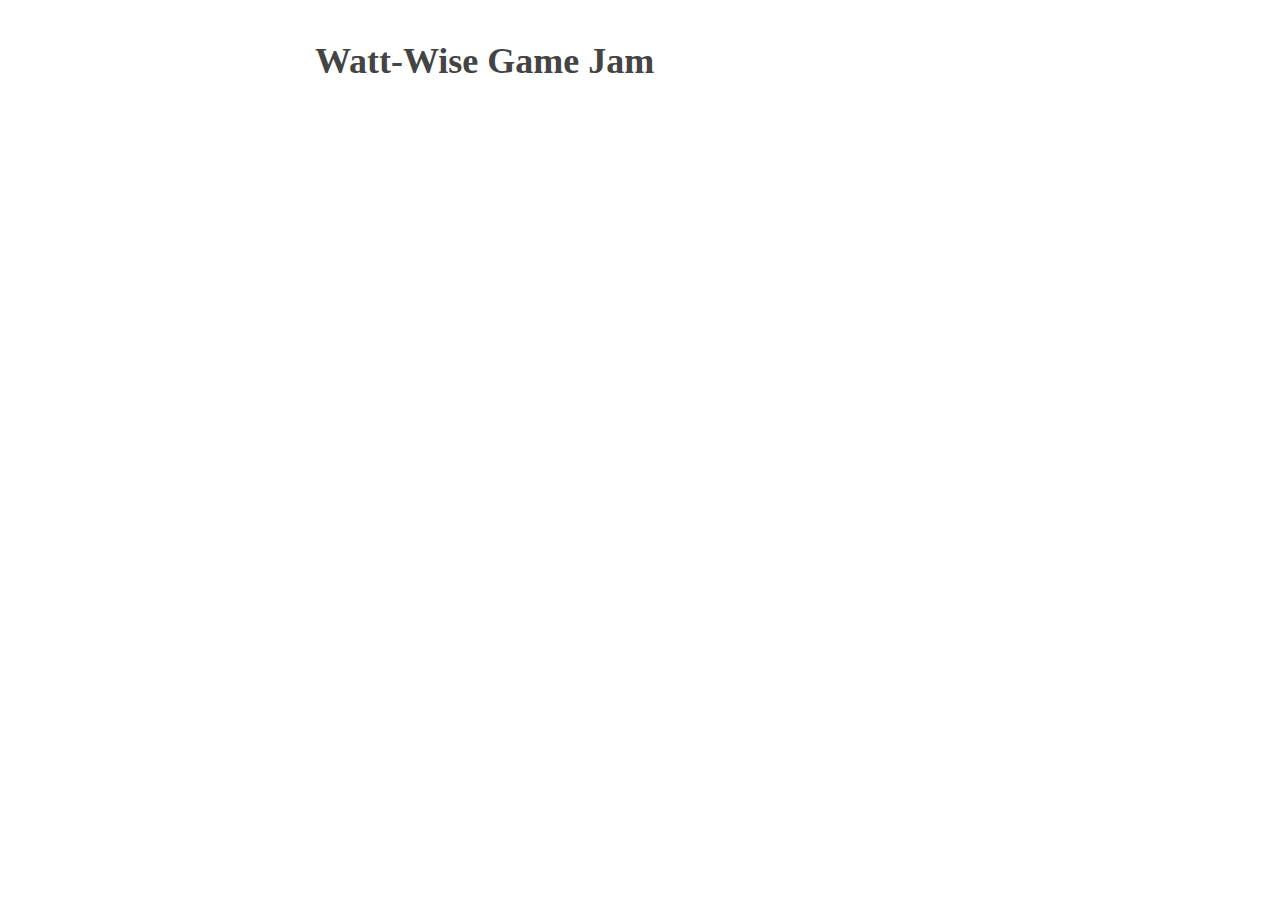
==== index.html @ e740cdb6 "index.html: add basic page" ====
<!DOCTYPE html>
<html lang="en">
  <head>
    <meta charset="UTF-8">
    <meta name="viewport" content="width=device-width, initial-scale=1.0">
    <meta http-equiv="X-UA-Compatible" content="ie=edge">
    <title>Watt-Wise Game Jam</title>
    <style type="text/css">body{margin:40px auto;max-width:650px;line-height:1.6;font-size:18px;color:#444;padding:0 10px}h1,h2,h3{line-height:1.2}</style>
    <link rel="icon" href="./favicon.ico" type="image/x-icon">
  </head>
  <body>
    <main>
        <h1>Watt-Wise Game Jam</h1>
    </main>
  </body>
</html>
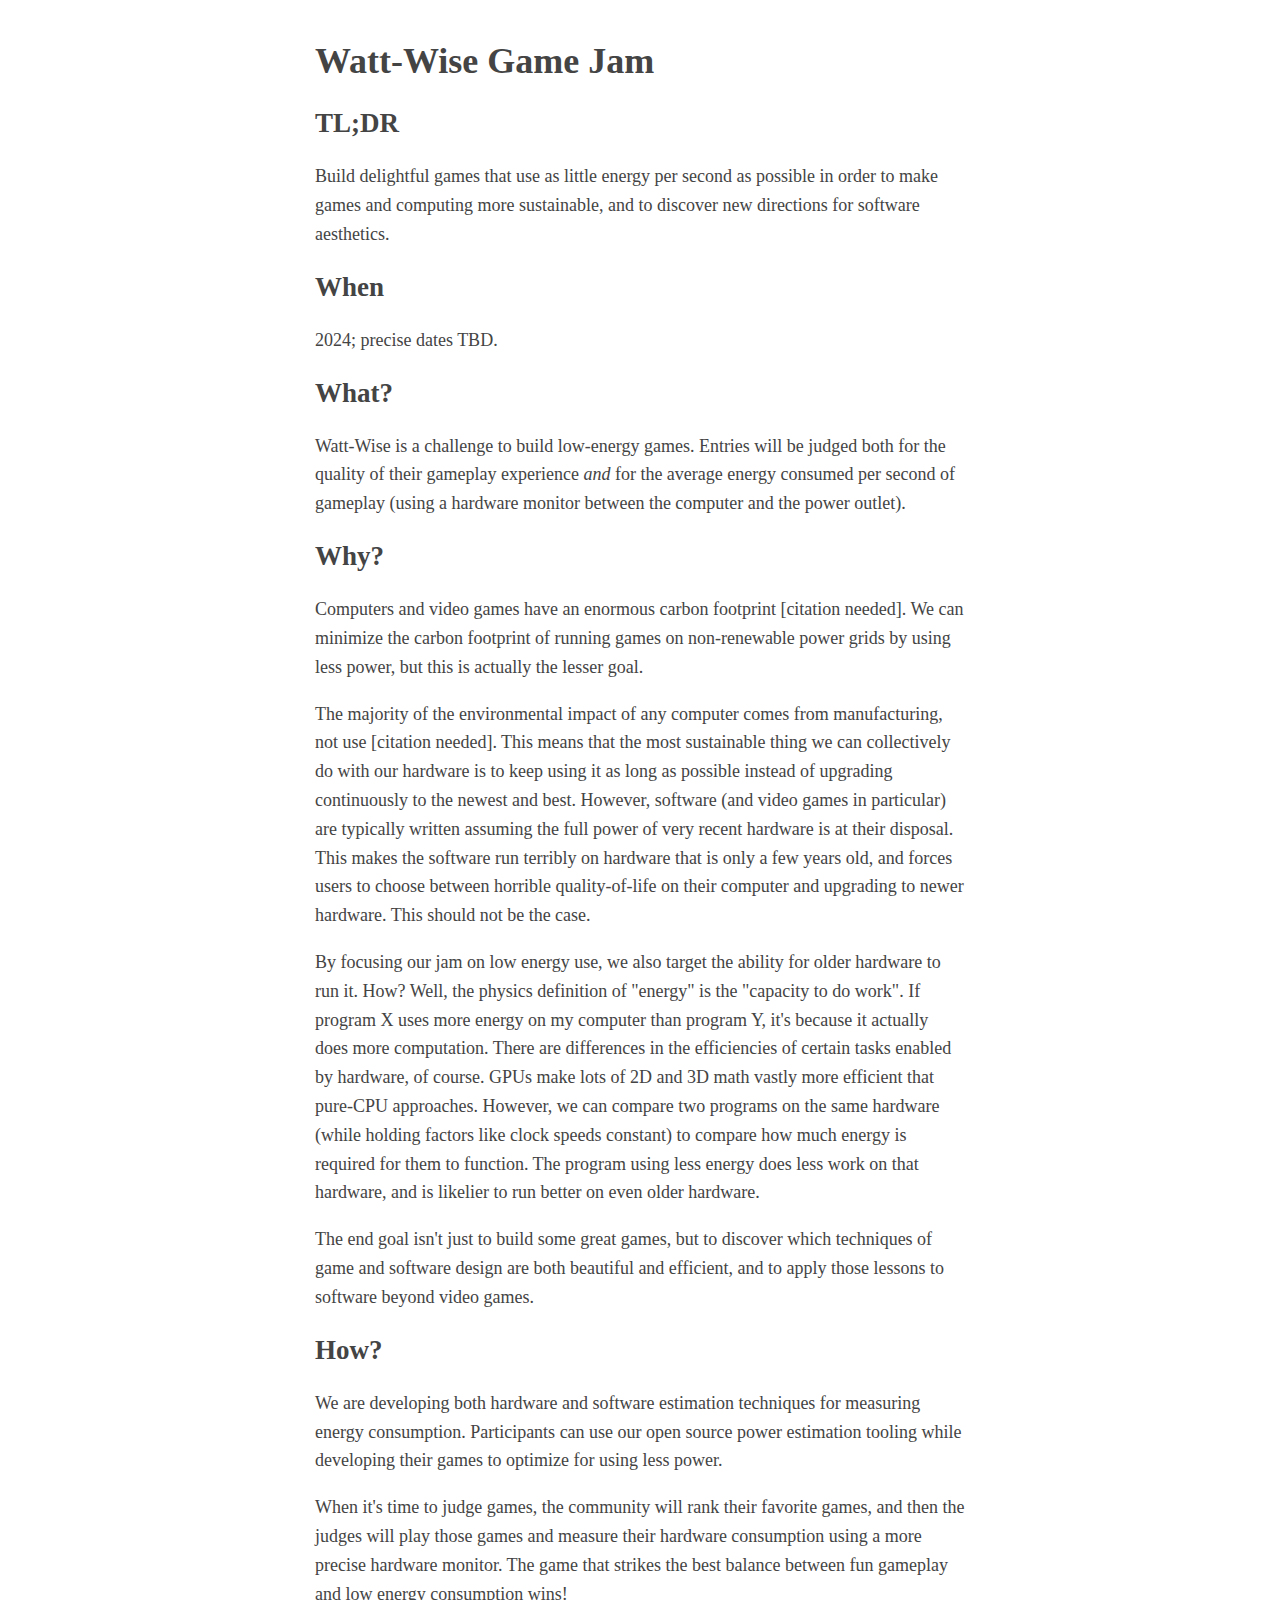
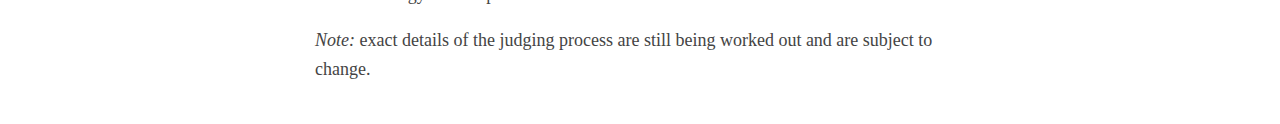
==== commit 9dc96fbb: "index.html: fill in some basic information" ====
--- a/index.html
+++ b/index.html
@@ -11,6 +11,41 @@
   <body>
     <main>
         <h1>Watt-Wise Game Jam</h1>
+        <h2>TL;DR</h2>
+        <p>
+            Build delightful games that use as little energy per second as possible in order to make games and computing more sustainable, and to discover new directions for software aesthetics.
+        </p>
+        <h2>When</h2>
+        <p>
+            2024; precise dates TBD.
+        </p>
+        <h2>What?</h2>
+        <p>
+            Watt-Wise is a challenge to build low-energy games. Entries will be judged both for the quality of their gameplay experience <em>and</em> for the average energy consumed per second of gameplay (using a hardware monitor between the computer and the power outlet).
+        </p>
+        <h2>Why?</h2>
+        <p>
+            Computers and video games have an enormous carbon footprint [citation needed]. We can minimize the carbon footprint of running games on non-renewable power grids by using less power, but this is actually the lesser goal.
+        </p>
+        <p>
+            The majority of the environmental impact of any computer comes from manufacturing, not use [citation needed]. This means that the most sustainable thing we can collectively do with our hardware is to keep using it as long as possible instead of upgrading continuously to the newest and best. However, software (and video games in particular) are typically written assuming the full power of very recent hardware is at their disposal. This makes the software run terribly on hardware that is only a few years old, and forces users to choose between horrible quality-of-life on their computer and upgrading to newer hardware. This should not be the case.
+        </p>
+        <p>
+            By focusing our jam on low energy use, we also target the ability for older hardware to run it. How? Well, the physics definition of "energy" is the "capacity to do work". If program X uses more energy on my computer than program Y, it's because it actually does more computation. There are differences in the efficiencies of certain tasks enabled by hardware, of course. GPUs make lots of 2D and 3D math vastly more efficient that pure-CPU approaches. However, we can compare two programs on the same hardware (while holding factors like clock speeds constant) to compare how much energy is required for them to function. The program using less energy does less work on that hardware, and is likelier to run better on even older hardware.
+        </p>
+        <p>
+            The end goal isn't just to build some great games, but to discover which techniques of game and software design are both beautiful and efficient, and to apply those lessons to software beyond video games.
+        </p>
+        <h2>How?</h2>
+        <p>
+            We are developing both hardware and software estimation techniques for measuring energy consumption. Participants can use our open source power estimation tooling while developing their games to optimize for using less power.
+        </p>
+        <p>
+            When it's time to judge games, the community will rank their favorite games, and then the judges will play those games and measure their hardware consumption using a more precise hardware monitor. The game that strikes the best balance between fun gameplay and low energy consumption wins!
+        </p>
+        <p>
+            <em>Note:</em> exact details of the judging process are still being worked out and are subject to change.
+        </p>
     </main>
   </body>
 </html>
